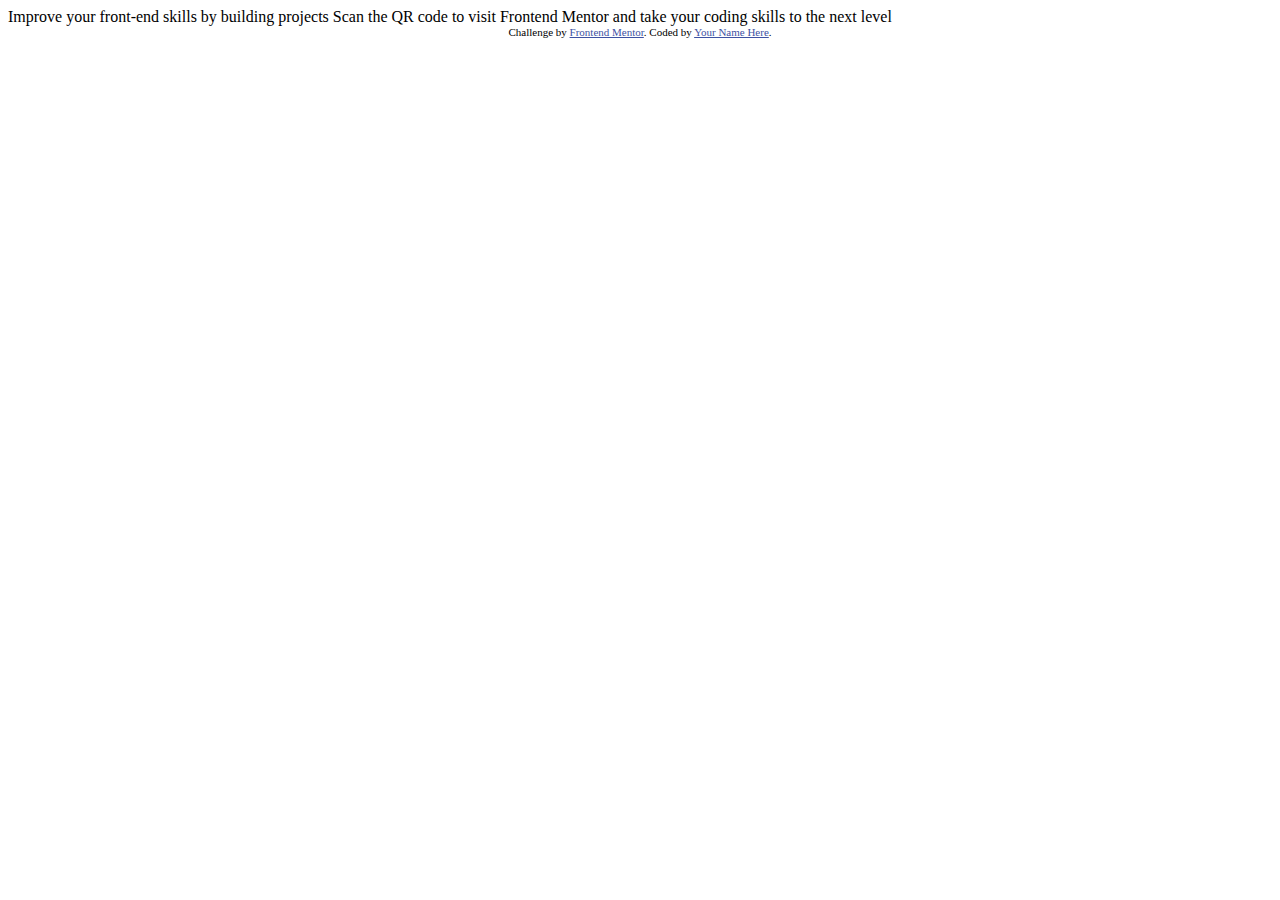
==== index.html @ 744dd835 "Add files via upload" ====
<!DOCTYPE html>
<html lang="en">
<head>
  <meta charset="UTF-8">
  <meta name="viewport" content="width=device-width, initial-scale=1.0"> <!-- displays site properly based on user's device -->

  <link rel="icon" type="image/png" sizes="32x32" href="./images/favicon-32x32.png">
  
  <title>Frontend Mentor | QR code component</title>

  <!-- Feel free to remove these styles or customise in your own stylesheet 👍 -->
  <style>
    .attribution { font-size: 11px; text-align: center; }
    .attribution a { color: hsl(228, 45%, 44%); }
  </style>
</head>
<body>

  Improve your front-end skills by building projects

  Scan the QR code to visit Frontend Mentor and take your coding skills to the next level
  
  <div class="attribution">
    Challenge by <a href="https://www.frontendmentor.io?ref=challenge" target="_blank">Frontend Mentor</a>. 
    Coded by <a href="#">Your Name Here</a>.
  </div>
</body>
</html>
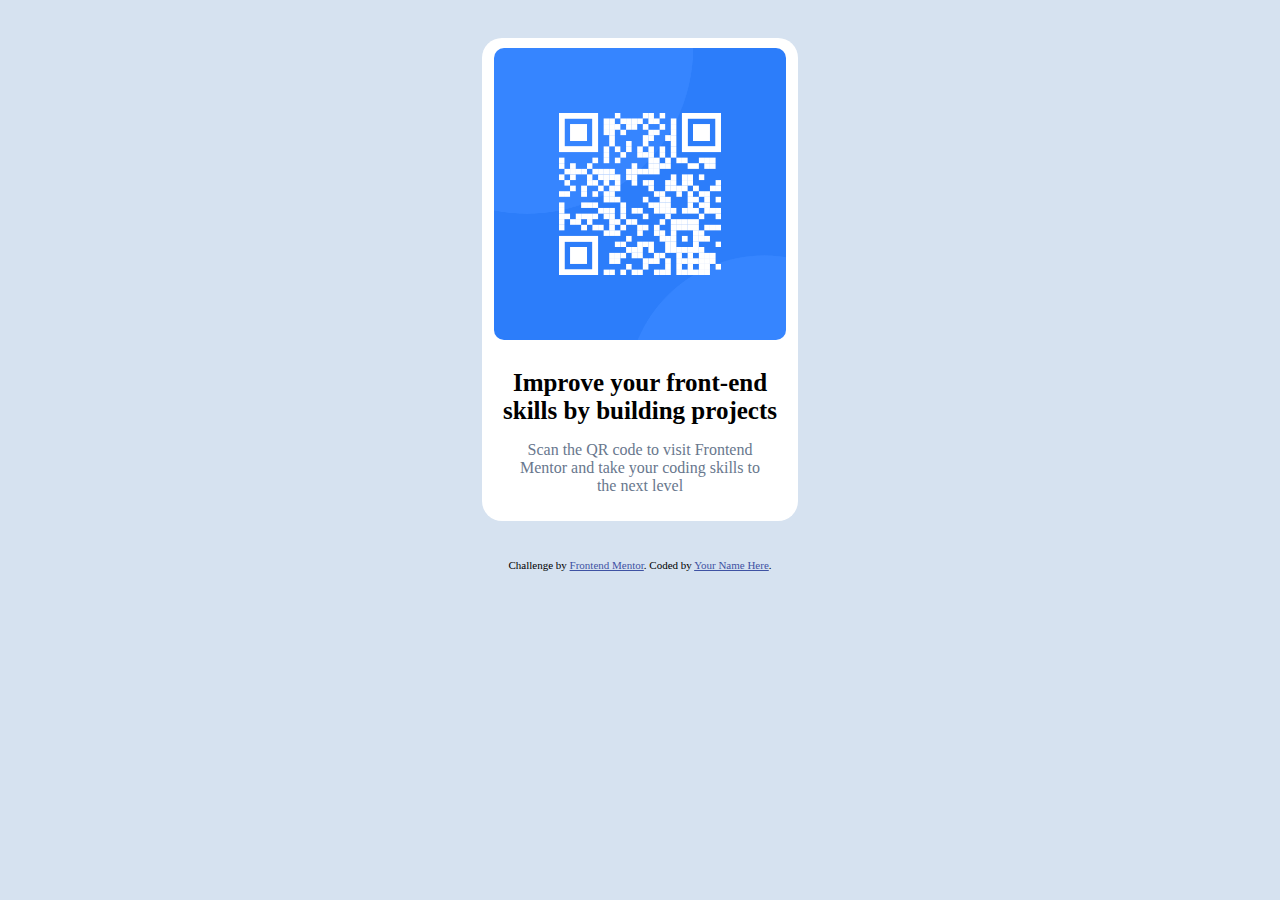
==== commit 4b3267d7: "Update index.html" ====
--- a/index.html
+++ b/index.html
@@ -5,24 +5,64 @@
   <meta name="viewport" content="width=device-width, initial-scale=1.0"> <!-- displays site properly based on user's device -->
 
   <link rel="icon" type="image/png" sizes="32x32" href="./images/favicon-32x32.png">
-  
+  <link rel="stylesheet" href="https://fonts.google.com/specimen/Outfit">
   <title>Frontend Mentor | QR code component</title>
 
   <!-- Feel free to remove these styles or customise in your own stylesheet 👍 -->
   <style>
     .attribution { font-size: 11px; text-align: center; }
     .attribution a { color: hsl(228, 45%, 44%); }
+    
+    body{
+      background-color: hsl(212, 45%, 89%);
+      font-family: 'Outfit';
+    }
+    /* images */
+    .images{
+      margin:0 12px;
+      border-radius: 10px;
+    }
+    img{
+      width: 100%;
+      border-radius: 10px;
+    }
+    /* code Qr */
+    .bloc{
+      margin: 0 auto;
+      background-color: hsl(0, 0%, 100%);
+      width: 25%;
+      padding: 10px 0;
+      border-radius: 20px;
+      margin-top: 3%;
+      margin-bottom: 3%;
+      text-align: center;
+    }
+    .contenu h3{
+      font-weight:bolder;
+      font-size: 25px;
+      padding-bottom: -25px;
+      margin-bottom: 0;
+    }
+    .contenu p{
+      color: hsl(216, 15%, 48%);
+      padding-top: -25px;
+    }
   </style>
 </head>
 <body>
+  <div class="bloc">
+    <div class="images">
+      <img src="images/image-qr-code.png" alt="">
+    </div>
+    <div class="contenu">
+      <h3>Improve your front-end <br>skills by building projects</h3>
+      <p>Scan the QR code to visit Frontend <br>Mentor and take your coding skills to <br> the next level</p>  
+    </div>
+  </div>  
 
-  Improve your front-end skills by building projects
-
-  Scan the QR code to visit Frontend Mentor and take your coding skills to the next level
-  
   <div class="attribution">
     Challenge by <a href="https://www.frontendmentor.io?ref=challenge" target="_blank">Frontend Mentor</a>. 
     Coded by <a href="#">Your Name Here</a>.
   </div>
 </body>
-</html>+</html>
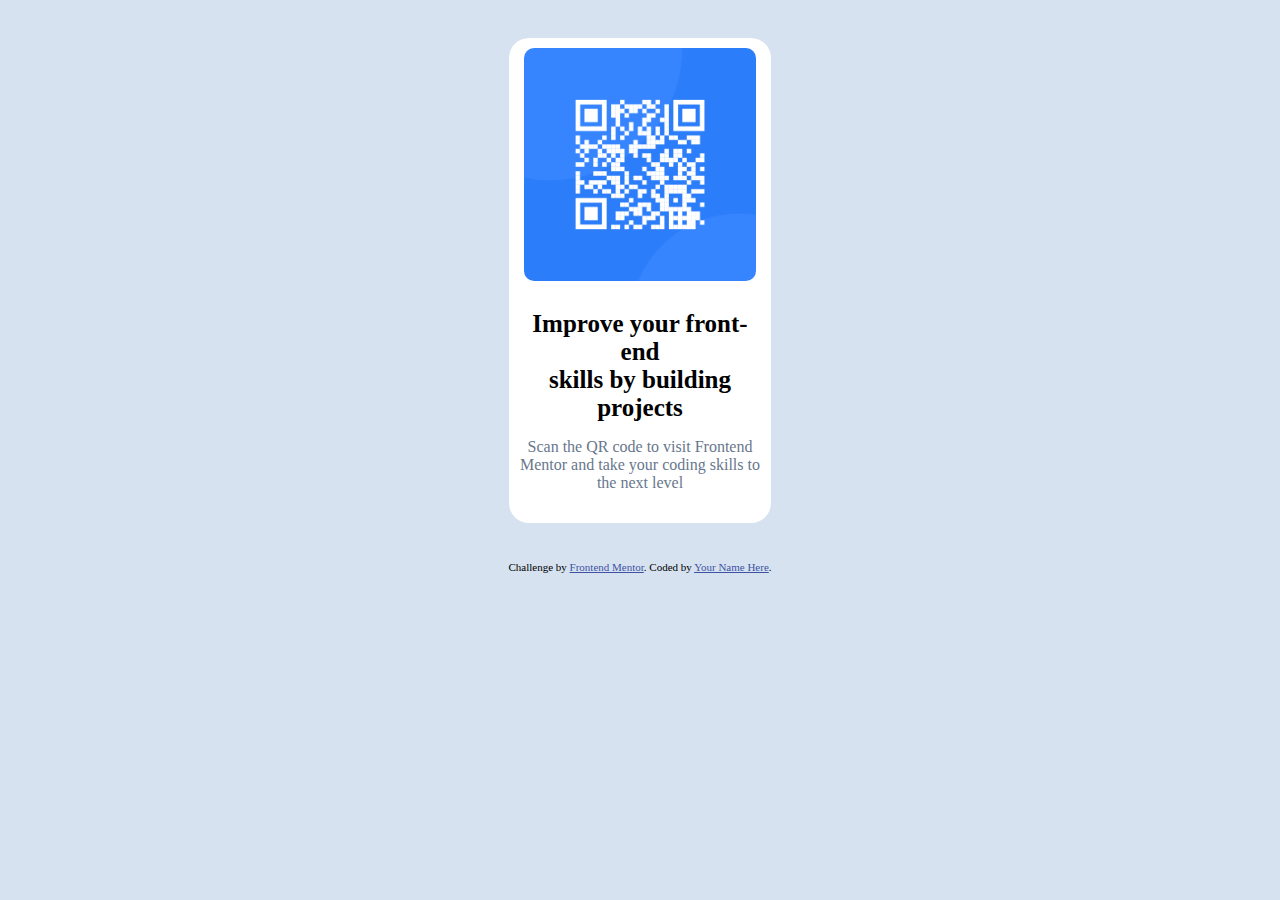
==== commit 995e8f89: "Update index.html" ====
--- a/index.html
+++ b/index.html
@@ -19,8 +19,9 @@
     }
     /* images */
     .images{
-      margin:0 12px;
+      margin:0 10px;
       border-radius: 10px;
+      padding: 0px;
     }
     img{
       width: 100%;
@@ -30,13 +31,18 @@
     .bloc{
       margin: 0 auto;
       background-color: hsl(0, 0%, 100%);
-      width: 25%;
-      padding: 10px 0;
+      width:20%;
+      padding: 10px 5px;
       border-radius: 20px;
       margin-top: 3%;
       margin-bottom: 3%;
       text-align: center;
     }
+      .contenu {
+        padding-bottom : 2%;
+        width: 100%;
+        margin: 0;
+      }
     .contenu h3{
       font-weight:bolder;
       font-size: 25px;
@@ -47,6 +53,52 @@
       color: hsl(216, 15%, 48%);
       padding-top: -25px;
     }
+    @media screen and (max-width:700px) {
+      .contenu {
+        padding-bottom : 2%;
+        width: 100%;
+        margin: 0;
+      }
+      .contenu h3{
+      font-size: 33px;
+      font-weight: 900;
+      padding-bottom:0;
+      }
+      .contenu p{
+      font-size: 25px;
+      }
+      .bloc{
+      margin-top: 2%;
+      margin-bottom: 1%;
+      width: 60%;
+      }
+      /* images */
+    img{
+      width: 90%;
+    }
+    .images{
+      margin:0;
+      border-radius: 10px;
+      padding: 0px;
+    }
+    }
+    @media screen and (min-width:370px) and (max-width:606px) {
+      .contenu {
+        width: 90%;
+      }
+      .bloc{
+      width: 70%;
+      }
+      .contenu h3{
+      font-size: 125%;
+      }
+      .contenu p{
+        color: red;
+      font-size: 12px;
+      margin-left: 1px;
+      }
+    }
+   
   </style>
 </head>
 <body>
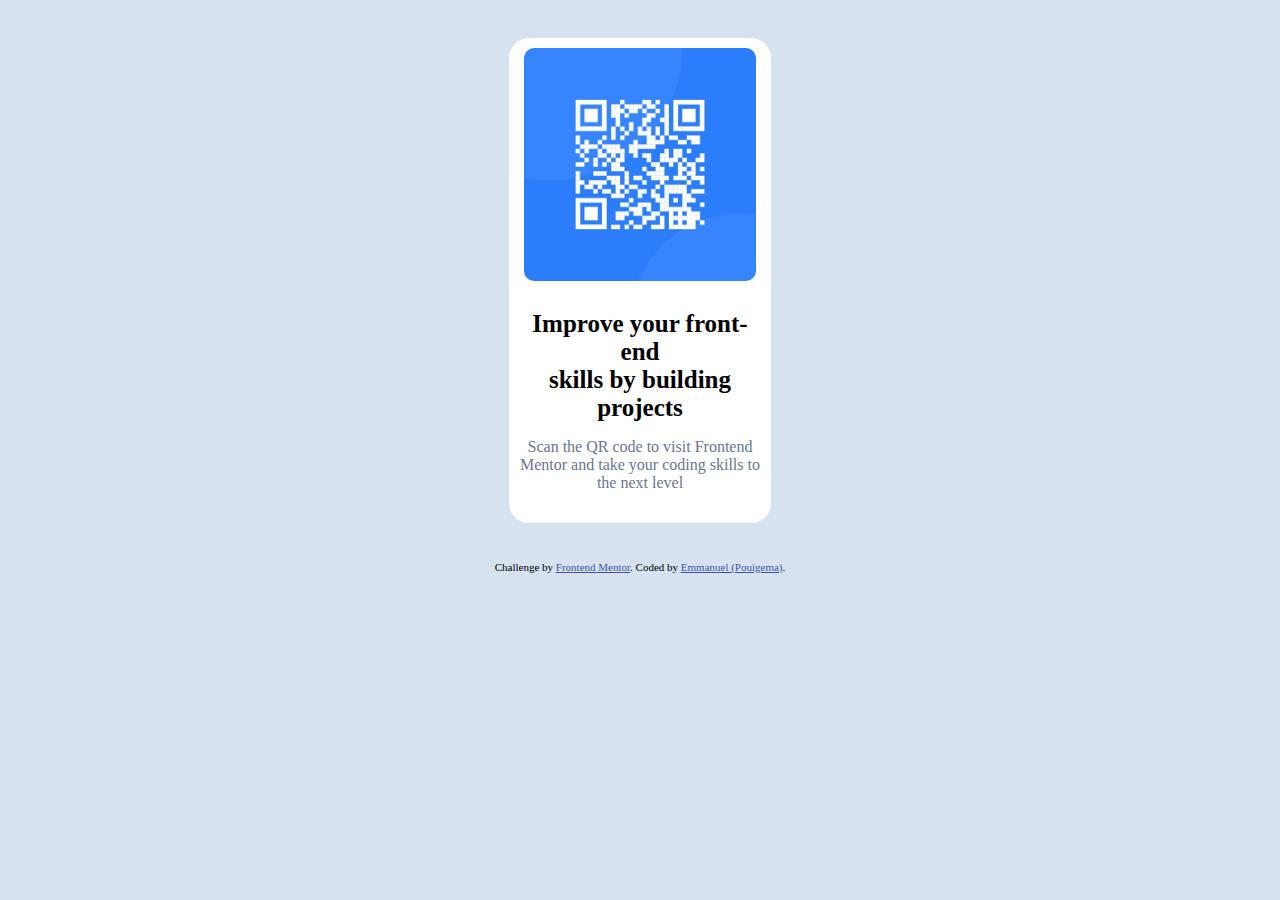
==== commit c3addbf6: "Update index.html" ====
--- a/index.html
+++ b/index.html
@@ -53,7 +53,7 @@
       color: hsl(216, 15%, 48%);
       padding-top: -25px;
     }
-    @media screen and (max-width:700px) {
+    @media screen and (min-width:700px) and (max-width:1200px){
       .contenu {
         padding-bottom : 2%;
         width: 100%;
@@ -68,7 +68,7 @@
       font-size: 25px;
       }
       .bloc{
-      margin-top: 2%;
+      margin-top: 10%;
       margin-bottom: 1%;
       width: 60%;
       }
@@ -82,18 +82,19 @@
       padding: 0px;
     }
     }
-    @media screen and (min-width:370px) and (max-width:606px) {
+    @media screen and (min-width:200px) and (max-width:699px) {
       .contenu {
-        width: 90%;
+        width: 100%;
       }
       .bloc{
-      width: 70%;
+      width: 90%;
+      margin-top: 10%;
       }
       .contenu h3{
-      font-size: 125%;
+
+      font-size: 110%;
       }
       .contenu p{
-        color: red;
       font-size: 12px;
       margin-left: 1px;
       }
@@ -114,7 +115,7 @@
 
   <div class="attribution">
     Challenge by <a href="https://www.frontendmentor.io?ref=challenge" target="_blank">Frontend Mentor</a>. 
-    Coded by <a href="#">Your Name Here</a>.
+    Coded by <a href="#">Emmanuel (Pouigema)</a>.
   </div>
 </body>
 </html>
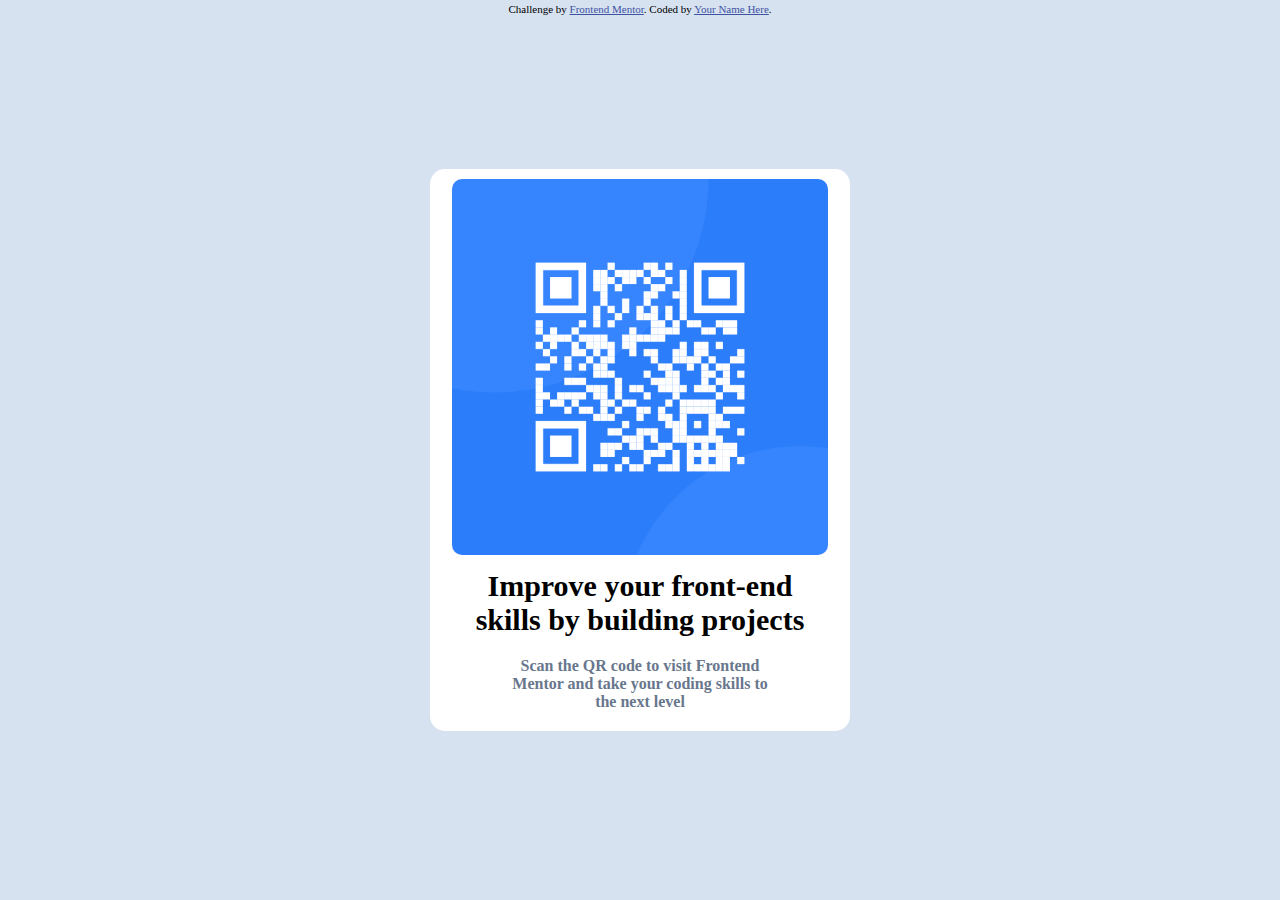
==== commit b1833ffe: "Update index.html" ====
--- a/index.html
+++ b/index.html
@@ -3,104 +3,13 @@
 <head>
   <meta charset="UTF-8">
   <meta name="viewport" content="width=device-width, initial-scale=1.0"> <!-- displays site properly based on user's device -->
-
+  <link rel="stylesheet" href="styles.css">
   <link rel="icon" type="image/png" sizes="32x32" href="./images/favicon-32x32.png">
   <link rel="stylesheet" href="https://fonts.google.com/specimen/Outfit">
   <title>Frontend Mentor | QR code component</title>
 
   <!-- Feel free to remove these styles or customise in your own stylesheet 👍 -->
-  <style>
-    .attribution { font-size: 11px; text-align: center; }
-    .attribution a { color: hsl(228, 45%, 44%); }
-    
-    body{
-      background-color: hsl(212, 45%, 89%);
-      font-family: 'Outfit';
-    }
-    /* images */
-    .images{
-      margin:0 10px;
-      border-radius: 10px;
-      padding: 0px;
-    }
-    img{
-      width: 100%;
-      border-radius: 10px;
-    }
-    /* code Qr */
-    .bloc{
-      margin: 0 auto;
-      background-color: hsl(0, 0%, 100%);
-      width:20%;
-      padding: 10px 5px;
-      border-radius: 20px;
-      margin-top: 3%;
-      margin-bottom: 3%;
-      text-align: center;
-    }
-      .contenu {
-        padding-bottom : 2%;
-        width: 100%;
-        margin: 0;
-      }
-    .contenu h3{
-      font-weight:bolder;
-      font-size: 25px;
-      padding-bottom: -25px;
-      margin-bottom: 0;
-    }
-    .contenu p{
-      color: hsl(216, 15%, 48%);
-      padding-top: -25px;
-    }
-    @media screen and (min-width:700px) and (max-width:1200px){
-      .contenu {
-        padding-bottom : 2%;
-        width: 100%;
-        margin: 0;
-      }
-      .contenu h3{
-      font-size: 33px;
-      font-weight: 900;
-      padding-bottom:0;
-      }
-      .contenu p{
-      font-size: 25px;
-      }
-      .bloc{
-      margin-top: 10%;
-      margin-bottom: 1%;
-      width: 60%;
-      }
-      /* images */
-    img{
-      width: 90%;
-    }
-    .images{
-      margin:0;
-      border-radius: 10px;
-      padding: 0px;
-    }
-    }
-    @media screen and (min-width:200px) and (max-width:699px) {
-      .contenu {
-        width: 100%;
-      }
-      .bloc{
-      width: 90%;
-      margin-top: 10%;
-      }
-      .contenu h3{
-
-      font-size: 110%;
-      }
-      .contenu p{
-      font-size: 12px;
-      margin-left: 1px;
-      }
-    }
-   
-  </style>
+  
 </head>
 <body>
   <div class="bloc">
@@ -115,7 +24,7 @@
 
   <div class="attribution">
     Challenge by <a href="https://www.frontendmentor.io?ref=challenge" target="_blank">Frontend Mentor</a>. 
-    Coded by <a href="#">Emmanuel (Pouigema)</a>.
+    Coded by <a href="#">Your Name Here</a>.
   </div>
 </body>
 </html>
--- a/styles.css
+++ b/styles.css
@@ -0,0 +1,56 @@
+.attribution { font-size: 11px; 
+    transform: translate(-50%, -50%);
+    position: absolute;
+    top: 1%;
+    left: 50%;
+    }
+  .attribution a { color: hsl(228, 45%, 44%); }
+  *{
+    margin: 0;
+    padding: 0;
+  }
+  body{
+    background-color: hsl(212, 45%, 89%);
+    font-family: 'Outfit';
+    display: flex;
+    justify-content: center;
+    align-items: center;
+    height: 100vh;
+
+  }
+  /* images */
+  .images{
+    margin:0 12px;
+    border-radius: 10px;
+  }
+  img{
+    width: 100%;
+    border-radius: 10px;
+  }
+  /* code Qr */
+  .bloc{
+    background-color: hsl(0, 0%, 100%);
+    width: 80%;
+
+    max-width: 400px;
+    margin: 20px;
+    padding: 10px;
+    border-radius: 15px;
+   }
+   
+   .contenu{
+    text-align: center;
+    font-weight:bolder;
+   }
+  .contenu h3{ 
+    font-size: 30px;   
+    padding: 10px 0;  
+  }
+  .contenu p{
+    color: hsl(216, 15%, 48%);
+    padding: 10px 0;  
+   }
+
+   @media screen and (max-width:500px) {
+    
+   }
